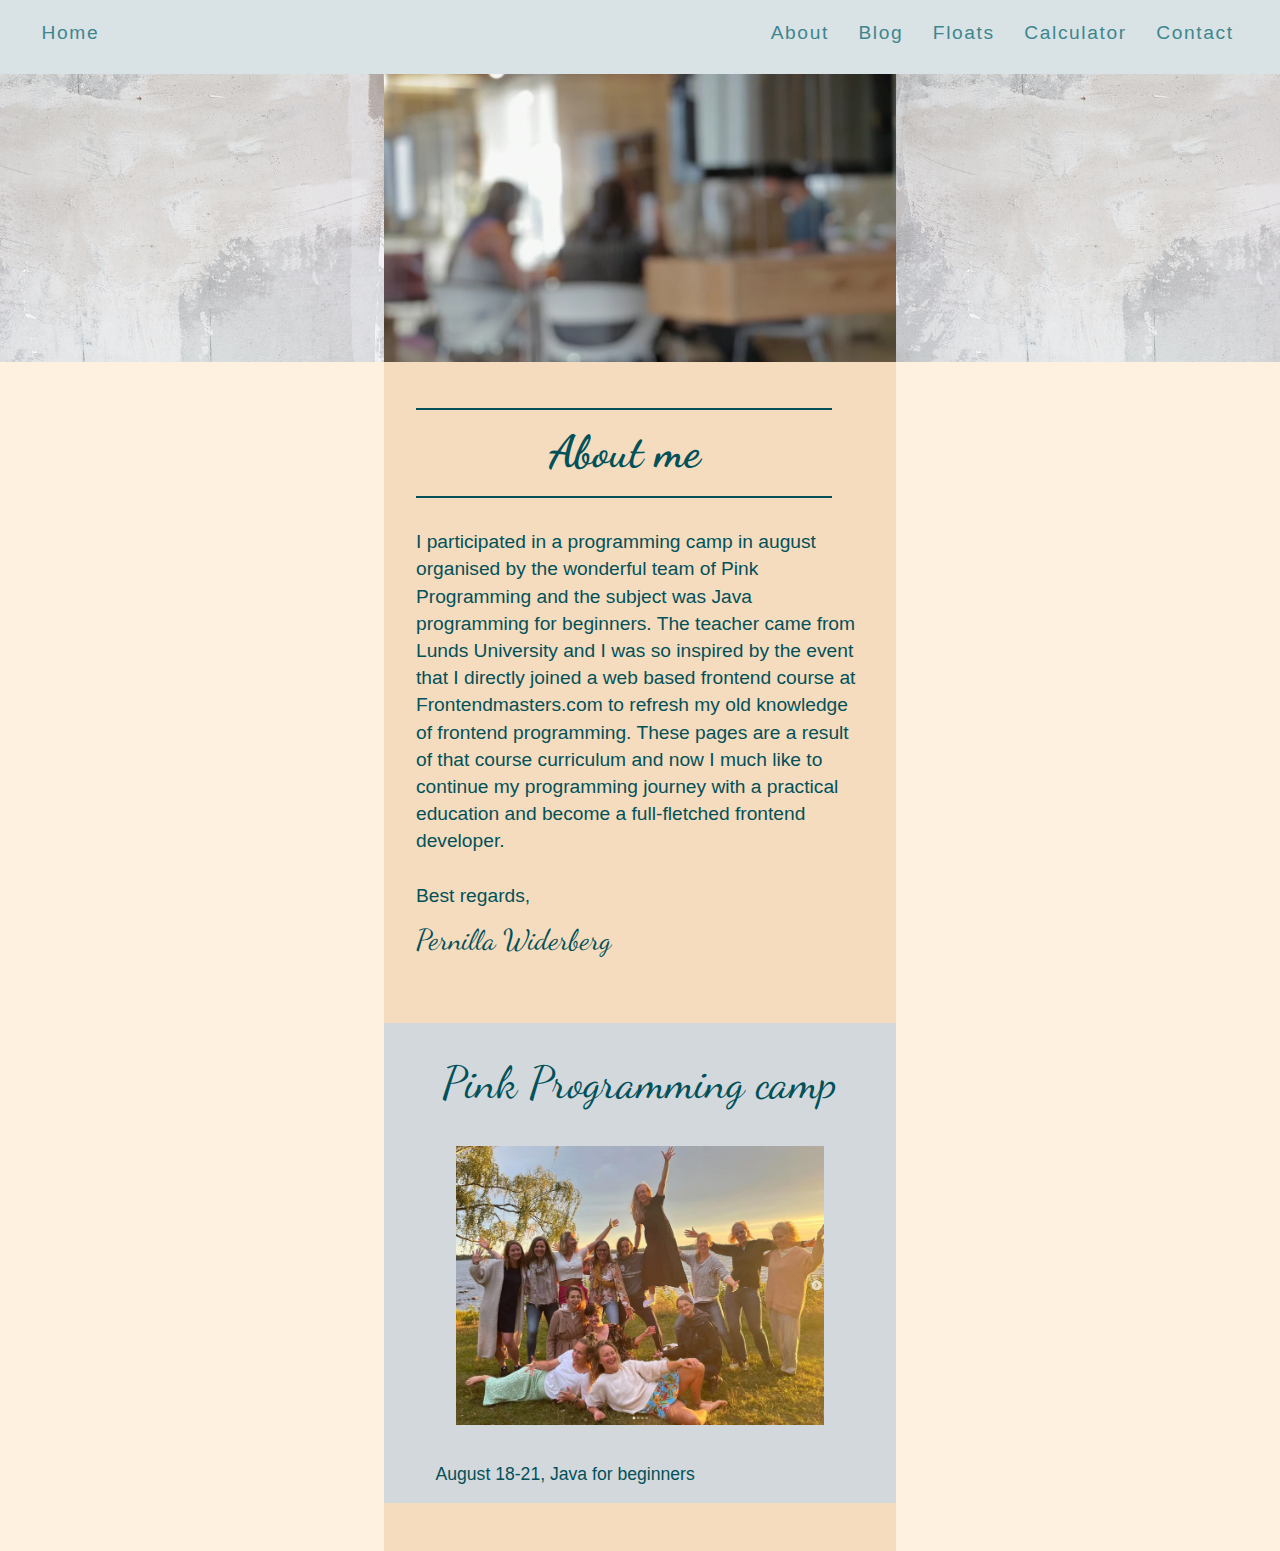
==== about/about.html @ 6d9025db "Add files via upload" ====
<!DOCTYPE html>
<html lang="en">

<head>
    <meta charset="UTF-8">
    <meta http-equiv="X-UA-Compatible" content="IE=edge">
    <meta name="viewport" content="width=device-width, initial-scale=1.0">
    <title>Document</title>
    <link rel="preconnect" href="https://fonts.googleapis.com">
    <link rel="preconnect" href="https://fonts.gstatic.com" crossorigin>
    <link href="https://fonts.googleapis.com/css2?family=Dancing+Script:wght@400;500;600;700&display=swap"
        rel="stylesheet">
    <link href="../css/style.css" rel="stylesheet">
    <link href="../floats/css/floats.css" rel="stylesheet">
</head>

<body>
    <nav>
        <ul class="homie">
            <li><a href="../index.html">Home</a></li>
        </ul>
        <ul class="menu">
            <li><a href="#">About</a></li>
            <li><a href="../blog/blog.html">Blog</a></li>
            <li><a href="../floats/floats.html">Floats</a></li>
            <li><a href="../calculator/calculator.html">Calculator</a></li>
            <li><a href="../forms/forms.html">Contact</a></li>
        </ul>
    </nav>
    <div class="header">
        <img class="left" src="../images/lamiko.png" alt="Pink Programming" tite="Pink Programming">
        <video autoplay muted loop id="minVideo">
            <source src="../images/coffebreak.mp4" type="video/mp4">
        </video>
    <!-- <img src="../images/coffebreak.mp4" alt="Pink Programming" title="Pink Programming"> -->
        <img class="right" src="../images/lamiko.png" alt="Pink Programming" title="Pink Programming">
    </div>

    <div class="container">
        <article class="floatPics">
            <h1>About me</h1>
            <p>I participated in a programming camp in august organised by the wonderful team of Pink Programming and
                the subject was Java programming for beginners. The teacher came from Lunds University and I was so inspired by the event that I directly joined a
                web based frontend course at Frontendmasters.com to refresh my old knowledge of frontend programming.
                These pages are a result of that course curriculum and now I much like to continue my programming
                journey with a practical education and become a full-fletched frontend developer. </p>
            <p>Best regards, <br>
            <pre
                style="font-family: 'Dancing Script', cursive; font-size: 1.8rem; margin-top:-0.5rem; padding-top: 0;">Pernilla Widerberg</pre>
            </p>
            <aside>
                <blockquote>
                    <p>Pink Programming camp</p>
                    <p><img class="pink" src="../images/pinkprogramming01.png" alt="Pink programming"
                            title="Pink Programming"></p>
                    <cite>August 18-21, Java for beginners</cite>
                </blockquote>
            </aside>

        </article>
    </div>
</body>

</html>
---- css/style.css ----
html {
    /* for using rem values */
    font-size: 100%;
}
body {
    font-family: 'Segoe UI', Tahoma, Geneva, Verdana, sans-serif;
    font-family: 'Gill Sans', 'Gill Sans MT', Calibri, 'Trebuchet MS', sans-serif;
    /* defaut value usually 16px */
    /* for using em values */
    /* font-size: 100%; */
    padding: 0;
    margin: 0;
    font-size: 1.1rem;
    line-height: 1.6rem;
    background-color: #C2EDF2;
    background-color: #BFE5F5;   
    background-color: #D9E2E5; 
    color: #025159;
    border: 0px solid red;
}
p {
    padding-bottom: 0.5rem;
    line-height: 140%;
}
h1,
h2,
h3,
h4 {
    color: #025159;
    line-height: 2.6rem;
    line-height: 120%;
}
h1 {
    font-family: 'Dancing Script', cursive;
    font-size: 3.4rem;
    padding-bottom: 1.2rem;
    padding: 1rem 0; 
    margin-left: 0rem;
    margin-right: 2rem;
    text-align: center; 
    border-top: 2px solid #025159; 
    border-bottom: 2px solid #025159;  
}
h3 {
    font-size: 1.3rem;
    padding-top: 0.5rem;
    text-transform: uppercase;
    text-decoration-style: dotted;
    text-decoration-color: red;
    text-decoration-thickness: 5px;
 }
q {
    font-style: italic;
}
a,
a:link {
    background-color:#7AB8BF;
    background-color: #DAE2E5;
    background-color: #F5DCBF;
    color:#025159;
    font-size: 1.2rem;
    text-decoration: none;
    font-style: normal;
    padding: 0rem 0.5rem;
    display: inline-block;
}
/* 
a:visited {
    color: #C2EDF2;
    color:#025159;
    background-color: #93C0C5;
}
*/
a:hover {
    background-color: #3e868e;
    background-color: #025159;
    color: #DAE2E5;
}
/* ------------------------------ */
/* NAVIGATION */
nav {
    border: 0px solid red;
    margin: 0 0rem 1rem;
    padding: 0 2rem 0.1rem;
    font-size: 0.9rem;
    letter-spacing: 0.1rem;
    background-color:#C2EDF2;
    background-color: #BFE5F5;
    background-color: #DAE2E5;
    background-color: #D9E2E5;
}
ul.homie {
    display: inline-block;
    float: left;
}
ul.menu {
    display: inline-block;
    float: right;
}
  nav ul {
    list-style-type: none;
    margin: 0 0;
    padding: 0;
    border: 0px dotted blue;
  }
  nav li {
    margin-bottom: 0.5rem;
    margin-right: 0.3rem;
    font-size: 1rem;
    text-align: center;
    display: inline-block;
  
  }
  nav a, 
  nav a:link,
  nav a:visited {
    color:#3e868e;
    background-color:#C2EDF2;
    background-color: #BFE5F5;
    background-color: #D9E2E5;
    border-top: 4px solid #C2EDF2;
    border-top: 4px solid #D9E2E5;
    text-decoration: none;
    display: block;
    padding: 1rem 0.6rem 0.2rem;
  }
  nav a:hover {
    background-color:#D9E2E5;
    border-top: 4px solid #025159;
    color:#025159;

  }
  nav:after {
    content: "";
    display: table;
    clear: both;
  }
/* ------------------------ */
div.header {
    height: 28vw;
    width: 100%;
    padding: 0 0 0rem;;
    margin: 0 auto;
    display: flex;
    flex-flow: row nowrap;
    justify-content: center;
    border: 0px solid red;
}
div.header img {
    float: left;
    height: 28vw; 
    margin: 0;
}
.imgHeader1 {
}
.imgHeader2 {
}
.imgHeader3 {
}

/* -----------------------  */
.container {
    margin: 0 auto;
    padding: 0;
    width: 100%;
    border: 0px solid blue;
    display: flex;
    flex-flow: row nowrap;
    justify-content:left;
    background-color: #F9DCB0;
    background-color: #C2EDF2;
    background-color: #DDD4CB;
    background-color: #FFF1E0;
}
.leftCol {
    border: 0px solid red;
    padding: 0 1rem 0 2rem;
    margin: 0 1rem 0 0;
    flex-basis: 52%;
}
.rightCol {
    flex-basis: 33%;
    border: 0px solid yellow;
    padding: 2rem 2.5rem 1rem;
    background-color: #C2EDF2;
    background-color: #C6BDB5;
    background-color: #A88F72;
    background-color: #6293A8;
    background-color: #F5DCBF;
}
/* -----------------------  */
blockquote {
    background-color: #A67458;
    background-color: #025159;
    background-color: #7AB8BF;
    background-color: #F5DCBF;
    background-color: #D3D8DC;
    background-color: #9EBCBF;
    background-color: #D9E2E4;
    display: block;
    margin: 0 auto;
    width: 30vw;
    padding: 1.8rem 2rem;
    border-radius: 20pt 40pt 20pt 40pt;
}
cite {
    color: #836E59;
    color: #025159;
}
blockquote p {
    padding-bottom: 0.5rem;
    padding-top: 0;
    margin-top: 0;
    margin-bottom: 0;
}
blockquote p.citation {
    text-align: center;
    font-size: 1.4rem;
    font-weight: bold;
    line-height: 2rem;
    color: #025159;
    padding: 0.4rem 0 1.2rem;
}
/* ---------------- */
footer {
    background-color: #6293A8;
    background-color: #836E59;
    background-color: #9EBCBF;
    background-color: #D9E2E4;
    padding: 1.2rem 2rem 3rem;
    margin: 0;
    font-size: 1.1rem;
}
footer a,
footer a:link {
    padding: 0.2rem 0.5rem;
    text-decoration: none;
    font-size: 1.1rem;
    font-style: normal;
    margin: 0 .2rem;
    background-color: #D9E2E5;
    background-color: #F5DCBF;
    background-color: #025159;
    color: #DAE2E5;
}

footer a:hover {
    background-color: #D9E2E5;
    background-color:#7AB8BF;
    background-color: #DAE2E5;
    background-color: #F5DCBF;
    background-color: #6293A8;
    background-color: #467478;
    color: #025159;
    color: #DAE2E5;
}
footer p {
    /* color: #C2EDF2;
    color: #FFF1E0; */
    padding-bottom: 0.5rem;
    padding-top: 0;
    margin-top: 0;
    margin-bottom: 0;
}
footer p.citation {
    font-family: 'Times New Roman', Times, serif;
    font-size: 1.4rem;
    font-style: italic;
    line-height: 1.8rem;
    padding: 0.8rem 0 1.2rem;
}
footer cite {
    color: #FFF1E0;
    color: #025159;
}
/* ------------------------ */
.rightCol blockquote {
    background-color: #A67458;
    background-color: #025159;
    background-color: #3e868e;
    background-color: #A88F72;
    background-color: #6293A8;
    background-color: #F5DCBF;
    padding: 0.5rem 1.2rem 0;
    margin: 0;
    border: 0px solid red;
}
.rightCol cite {
    color: #C2EDF2;
}
.rightCol blockquote p {
    padding-bottom: 0.5rem;
    padding-top: 0;
    margin-top: 0;
    margin-bottom: 0;
}
.rightCol blockquote p.citation {
    font-family: 'Times New Roman', Times, serif;
    font-size: 1.2rem;
    font-style: italic;
    font-weight: normal;
    line-height: 1.7rem;
    color: #025159;
    padding: 0.8rem 0 1.2rem;
}
.rightCol p {
    font-size: 1.2rem;
    border: 0px solid red;
}

/* ------------------------ */
div.imgBox {
/*    border: 1px solid blue; */
    display: inline-block;
}
div.imgBox img {
    float: left;
    width: 31%
}
ol {
    padding-bottom: 0.5rem;
}

ol li {
    line-height: 1.8rem;
    color: #025159;
    color: #836E59;
}

ol li.listTxt {
    color: #025159;
}

.listTxt {
    color: #025159;
}

/* ------------------------ */
.effect7 {
    position: relative;
    -webkit-box-shadow: 0 1px 4px rgba(0, 0, 0, 0), 0 0 0px rgba(0, 0, 0, 0.1) inset;
    -moz-box-shadow: 0 1px 4px rgba(0, 0, 0, 0), 0 0 0px rgba(0, 0, 0, 0.1) inset;
    box-shadow: 0 1px 4px rgba(0, 0, 0, 0), 0 0 0px rgba(0, 0, 0, 0.1) inset;
  }
  
  .effect7:before,
  .effect7:after {
    content: "";
    position: absolute;
    z-index: -1;
    -webkit-box-shadow: 0 0 20px rgba(0, 0, 0, 0.4);
    -moz-box-shadow: 0 0 20px rgba(0, 0, 0, 0.4);
    box-shadow: 0 0 20px rgba(0, 0, 0, 0.4);
    top: 0;
    bottom: 0;
    left: 10px;
    right: 10px;
    -moz-border-radius: 100px / 10px;
    border-radius: 100px / 10px;
  }
  
  .effect7:after {
    right: 10px;
    left: auto;
    -webkit-transform: skew(8deg) rotate(3deg);
    -moz-transform: skew(8deg) rotate(3deg);
    -ms-transform: skew(8deg) rotate(3deg);
    -o-transform: skew(8deg) rotate(3deg);
    transform: skew(8deg) rotate(3deg);
  }
  
  /* ---------------------------- */
  .effect1 {
    -webkit-box-shadow: 0 10px 6px -6px #777;
    -moz-box-shadow: 0 10px 6px -6px #777;
    box-shadow: 0 10px 6px -6px #777;
  }
  
  /* ---------------------------- */
  .effect8 {
    position: relative;
    -webkit-box-shadow: 0 1px 4px rgba(0, 0, 0, 0.3), 0 0 40px rgba(0, 0, 0, 0.1) inset;
    -moz-box-shadow: 0 1px 4px rgba(0, 0, 0, 0.3), 0 0 40px rgba(0, 0, 0, 0.1) inset;
    box-shadow: 0 1px 4px rgba(0, 0, 0, 0.3), 0 0 40px rgba(0, 0, 0, 0.1) inset;
  }
  
  .effect8:before,
  .effect8:after {
    content: "";
    position: absolute;
    z-index: -1;
    -webkit-box-shadow: 0 0 20px rgba(0, 0, 0, 0.8);
    -moz-box-shadow: 0 0 20px rgba(0, 0, 0, 0.8);
    box-shadow: 0 0 20px rgba(0, 0, 0, 0.8);
    top: 10px;
    bottom: 10px;
    left: 0;
    right: 0;
    -moz-border-radius: 100px / 10px;
    border-radius: 100px / 10px;
  }
  
  .effect8:after {
    right: 10px;
    left: auto;
    -webkit-transform: skew(8deg) rotate(3deg);
    -moz-transform: skew(8deg) rotate(3deg);
    -ms-transform: skew(8deg) rotate(3deg);
    -o-transform: skew(8deg) rotate(3deg);
    transform: skew(8deg) rotate(3deg);
  }
---- floats/css/floats.css ----
/*
html {
    box-sizing: border-box;
}
*, *:before, *:after {
    box-sizing: inherit;
}
*/
/*
#A88F72;
#FFF1E0;
#F5DCBF;
#6293A8;
#BFE5F5;
*/
body {
  /* background-color: #F5DCBF;
  background-color: white; */
  font-family: 'Gill Sans', 'Gill Sans MT', Calibri, 'Trebuchet MS', sans-serif;

}

article.floatPics {
  background-color: #FFF1E0;
  background-color: #FDF4E8;
  background-color: #F5DCBF;
  width: 28rem;
  border: 0px solid red;
  margin: 0 auto;
  padding: 1rem 2rem;
  height: 100%;
}

article.floatPics:after {
  content: "";
  display: table;
  clear: both;
}

article.floatPics h1,
article.floatPics h2,
article.floatPics h3 {
  color: #947E65;
}

article.floatPics h1 {
  font-family: 'Dancing Script', cursive;
  padding: 1rem 0;
  text-align: center;
  font-size: 2.8rem;
  border-top: 2px solid #025159;
  border-bottom: 2px solid #025159;
  color: #025159;
}

article.floatPics p {
  font-size: 1.2rem;
  color: #025159;
  line-height: 1.7rem;
  border: 0px solid red;
}

.floatPics .floatleft {
  float: left;
  margin: 0 2rem 2rem 0;
}

.floatPics .floatright {
  float: right;
  border: 0px solid blue;
  margin: 0 0 2rem 0.9rem;
  height: 200px;
}

.floatPics aside {
  background-color: #6293A8;
  background-color: #9EBCBF;
  background-color: #D3D8DC;
  padding: 1rem 1.8rem;
  margin: 2rem -2rem;
  /*  font-family: Georgia, 'Times New Roman', Times, serif; */

}
.floatPics blockquote {
  background-color: #6293a8;
  background-color: #7AB8BF;
  background-color: #9EBCBF;
  background-color: #D3D8DC;
  padding: 0;
  border: 0px solid red;
  border-radius: 0;
  width: 90%;
}

.floatPics blockquote p {
  font-family: 'Dancing Script', cursive;
  color: #BFE5F5;
  color: #025159;
  text-align: center;
  font-size: 2.8rem;
  line-height: 3.2rem;
  margin-bottom: 1.8rem;
  margin-top: 1.2rem;
}

.floatPics blockquote cite {
  color: #FFF1E0;
  color: #025159;
  display: block;
  font-style: normal;
  border: 0px solid red;
}
img.pink {
  width: 35vh;
  width: 90%;
  display:block;
  float: none;
  margin: 0 auto;
  border: 0px solid blue;
}
#minVideo {
  height: 288px;
}
div.header {
  h eight: 33vw;
  height: 288px;
  width: 100%;
  padding: 0 0 0rem;;
  margin: 0 auto;
  display: flex;
  flex-flow: row nowrap;
  justify-content: center;
  border: 0px solid red;
}
div.header img {
  float: left;
  height: 33vw; 
  height: 288px;
  margin: 0;
}
div.header img.left {
  width: 59vw;
}
div.header img.right {
  width: 59vw;
}
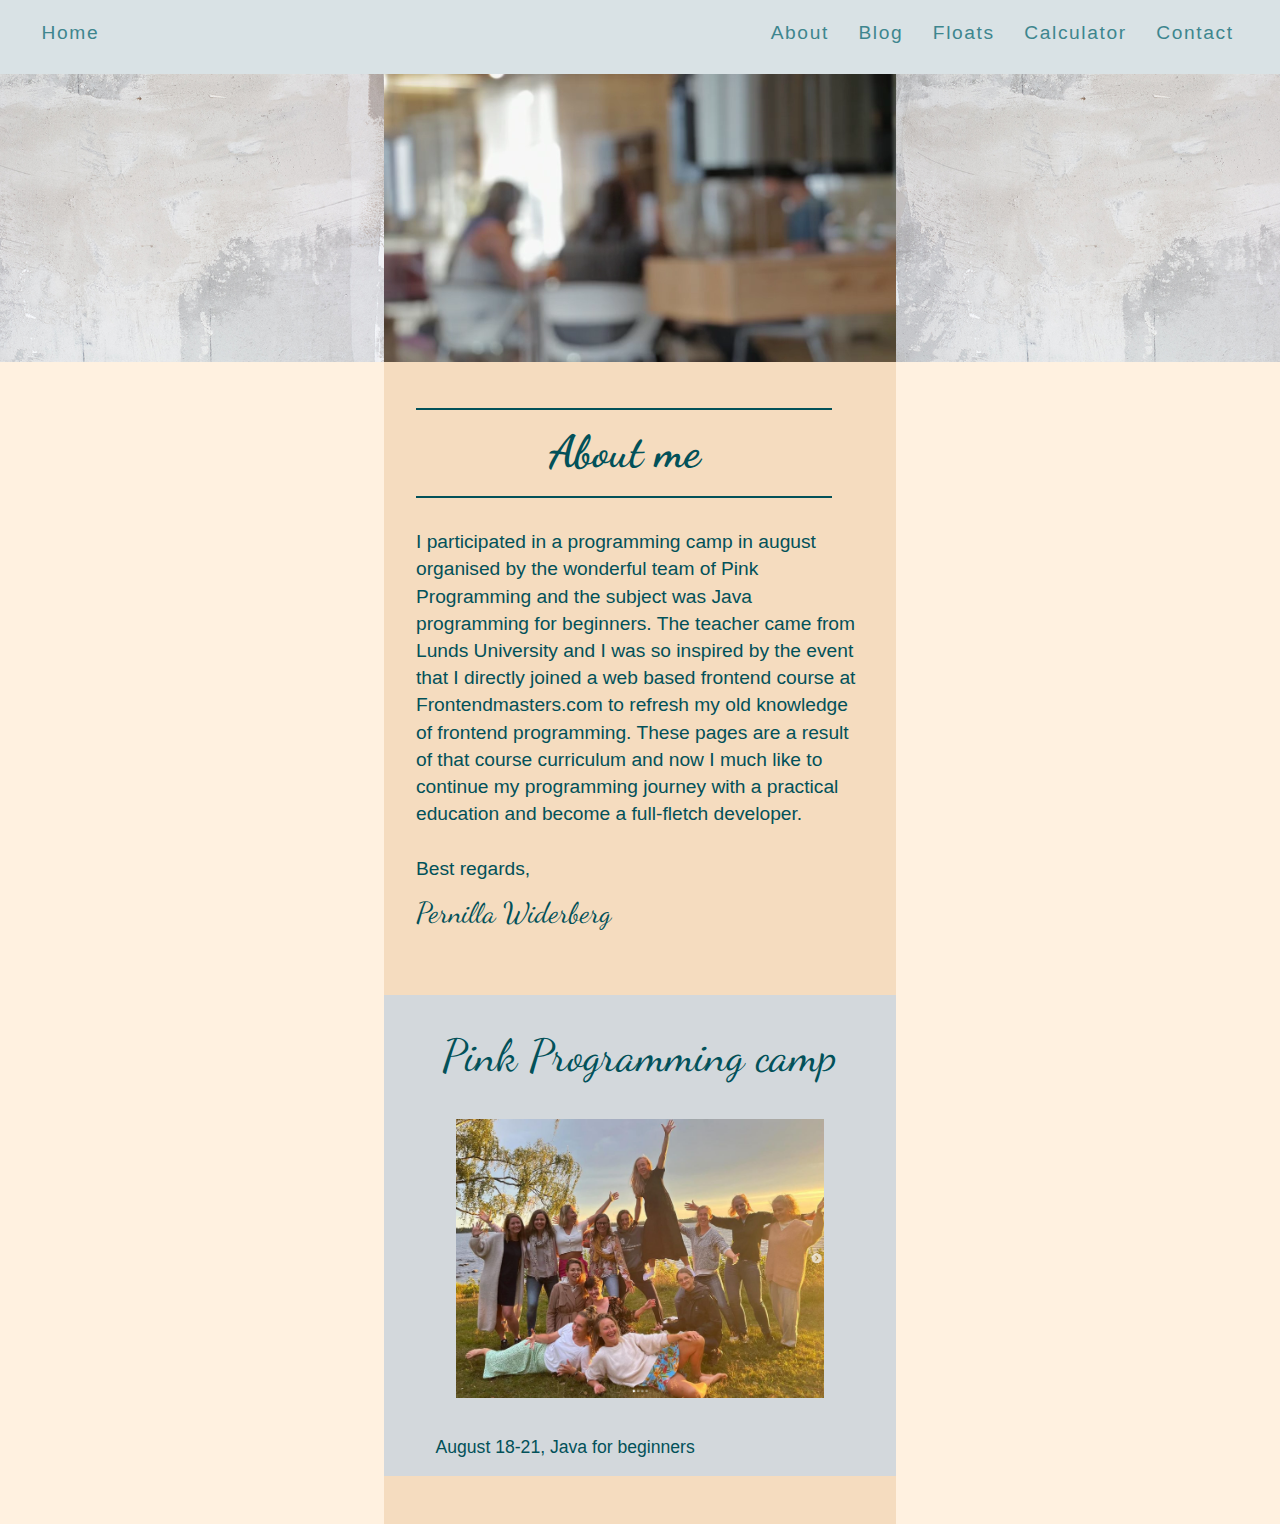
==== commit 6bd80ca1: "Update about.html" ====
--- a/about/about.html
+++ b/about/about.html
@@ -43,7 +43,7 @@
                 the subject was Java programming for beginners. The teacher came from Lunds University and I was so inspired by the event that I directly joined a
                 web based frontend course at Frontendmasters.com to refresh my old knowledge of frontend programming.
                 These pages are a result of that course curriculum and now I much like to continue my programming
-                journey with a practical education and become a full-fletched frontend developer. </p>
+                journey with a practical education and become a full-fletch developer. </p>
             <p>Best regards, <br>
             <pre
                 style="font-family: 'Dancing Script', cursive; font-size: 1.8rem; margin-top:-0.5rem; padding-top: 0;">Pernilla Widerberg</pre>
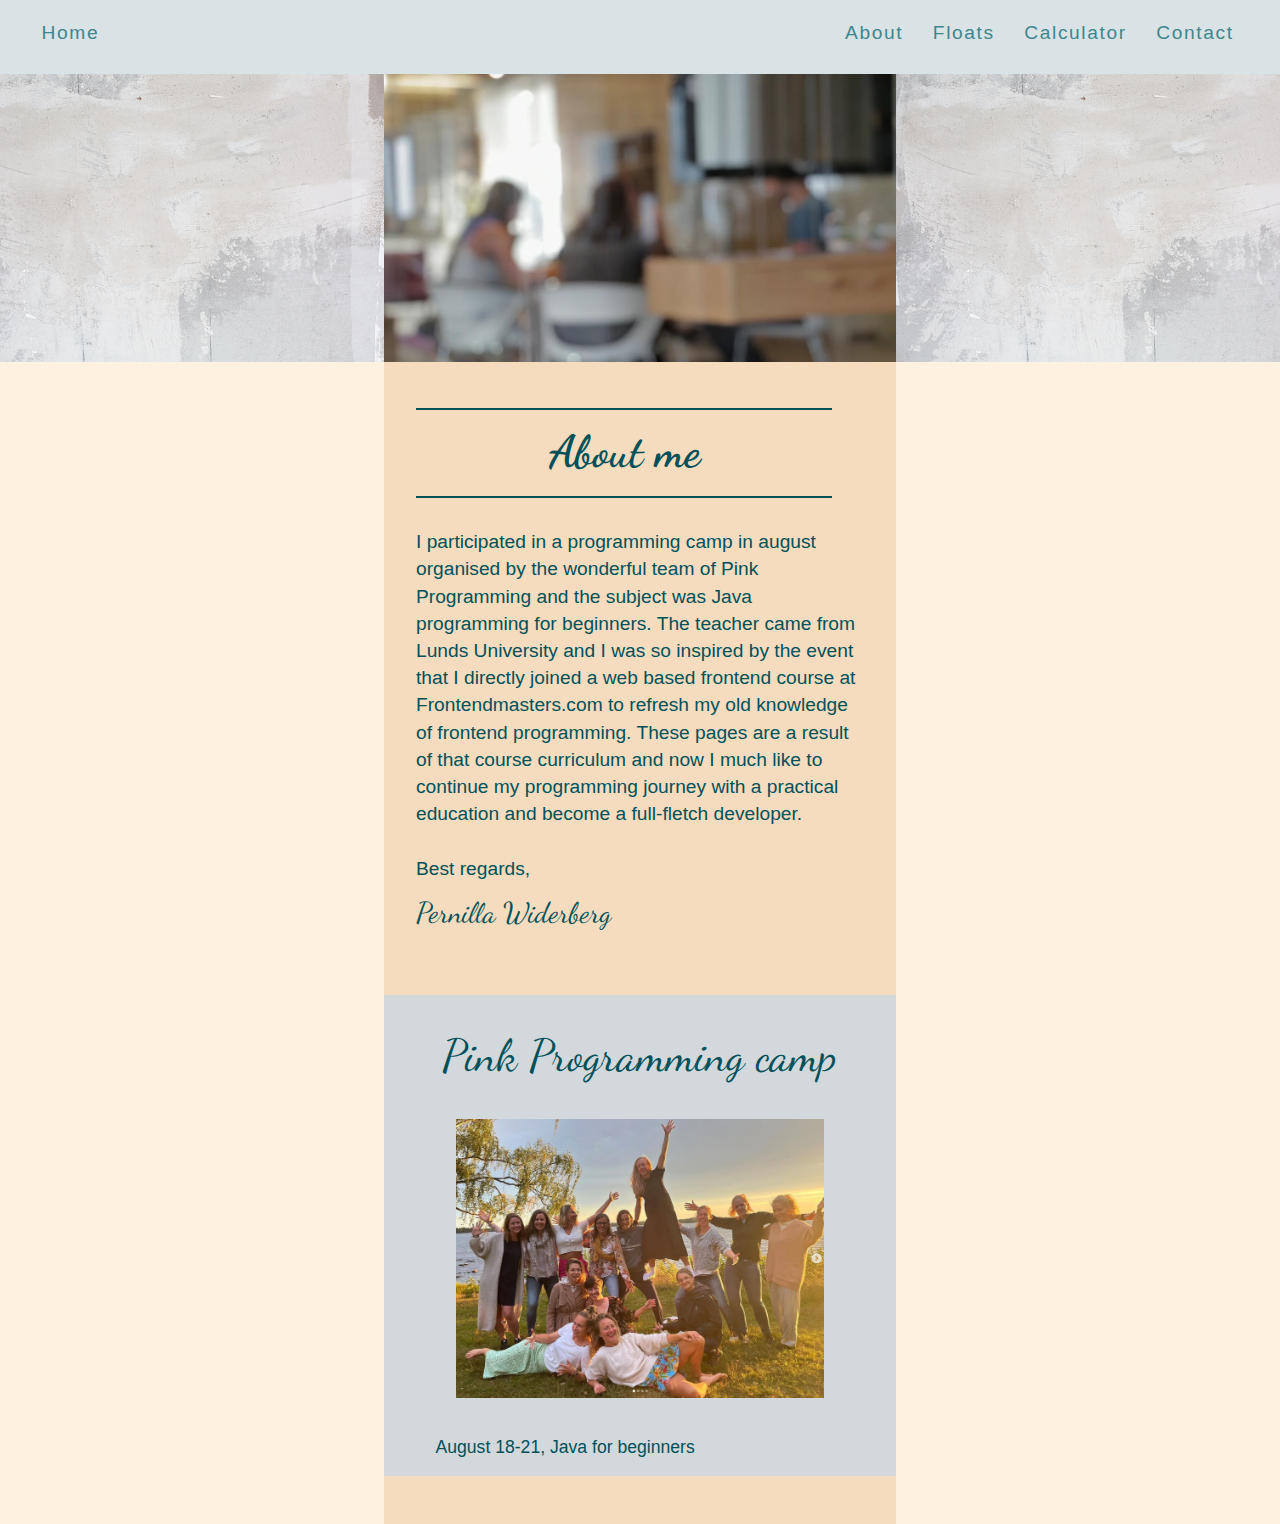
==== commit 5554abf8: "Removed page "Blog" from site and menu" ====
--- a/about/about.html
+++ b/about/about.html
@@ -12,6 +12,7 @@
         rel="stylesheet">
     <link href="../css/style.css" rel="stylesheet">
     <link href="../floats/css/floats.css" rel="stylesheet">
+    <link href="css/about.css" rel="stylesheet">
 </head>
 
 <body>
@@ -21,7 +22,7 @@
         </ul>
         <ul class="menu">
             <li><a href="#">About</a></li>
-            <li><a href="../blog/blog.html">Blog</a></li>
+            <!-- <li><a href="../blog/blog.html">Blog</a></li> -->
             <li><a href="../floats/floats.html">Floats</a></li>
             <li><a href="../calculator/calculator.html">Calculator</a></li>
             <li><a href="../forms/forms.html">Contact</a></li>
--- a/css/style.css
+++ b/css/style.css
@@ -2,6 +2,7 @@
     /* for using rem values */
     font-size: 100%;
 }
+
 body {
     font-family: 'Segoe UI', Tahoma, Geneva, Verdana, sans-serif;
     font-family: 'Gill Sans', 'Gill Sans MT', Calibri, 'Trebuchet MS', sans-serif;
@@ -13,15 +14,17 @@
     font-size: 1.1rem;
     line-height: 1.6rem;
     background-color: #C2EDF2;
-    background-color: #BFE5F5;   
-    background-color: #D9E2E5; 
+    background-color: #BFE5F5;
+    background-color: #D9E2E5;
     color: #025159;
     border: 0px solid red;
 }
+
 p {
     padding-bottom: 0.5rem;
     line-height: 140%;
 }
+
 h1,
 h2,
 h3,
@@ -30,17 +33,19 @@
     line-height: 2.6rem;
     line-height: 120%;
 }
+
 h1 {
     font-family: 'Dancing Script', cursive;
     font-size: 3.4rem;
     padding-bottom: 1.2rem;
-    padding: 1rem 0; 
+    padding: 1rem 0;
     margin-left: 0rem;
     margin-right: 2rem;
-    text-align: center; 
-    border-top: 2px solid #025159; 
-    border-bottom: 2px solid #025159;  
-}
+    text-align: center;
+    border-top: 2px solid #025159;
+    border-bottom: 2px solid #025159;
+}
+
 h3 {
     font-size: 1.3rem;
     padding-top: 0.5rem;
@@ -48,22 +53,25 @@
     text-decoration-style: dotted;
     text-decoration-color: red;
     text-decoration-thickness: 5px;
- }
+}
+
 q {
     font-style: italic;
 }
+
 a,
 a:link {
-    background-color:#7AB8BF;
+    background-color: #7AB8BF;
     background-color: #DAE2E5;
     background-color: #F5DCBF;
-    color:#025159;
+    color: #025159;
     font-size: 1.2rem;
     text-decoration: none;
     font-style: normal;
     padding: 0rem 0.5rem;
     display: inline-block;
 }
+
 /* 
 a:visited {
     color: #C2EDF2;
@@ -76,6 +84,7 @@
     background-color: #025159;
     color: #DAE2E5;
 }
+
 /* ------------------------------ */
 /* NAVIGATION */
 nav {
@@ -84,38 +93,42 @@
     padding: 0 2rem 0.1rem;
     font-size: 0.9rem;
     letter-spacing: 0.1rem;
-    background-color:#C2EDF2;
+    background-color: #C2EDF2;
     background-color: #BFE5F5;
     background-color: #DAE2E5;
     background-color: #D9E2E5;
 }
+
 ul.homie {
-    display: inline-block;
+    display: block;
     float: left;
 }
+
 ul.menu {
-    display: inline-block;
+    display: block;
     float: right;
 }
-  nav ul {
+
+nav ul {
     list-style-type: none;
     margin: 0 0;
     padding: 0;
     border: 0px dotted blue;
-  }
-  nav li {
+}
+
+nav li {
     margin-bottom: 0.5rem;
     margin-right: 0.3rem;
     font-size: 1rem;
     text-align: center;
     display: inline-block;
-  
-  }
-  nav a, 
-  nav a:link,
-  nav a:visited {
-    color:#3e868e;
-    background-color:#C2EDF2;
+}
+
+nav a,
+nav a:link,
+nav a:visited {
+    color: #3e868e;
+    background-color: #C2EDF2;
     background-color: #BFE5F5;
     background-color: #D9E2E5;
     border-top: 4px solid #C2EDF2;
@@ -123,39 +136,66 @@
     text-decoration: none;
     display: block;
     padding: 1rem 0.6rem 0.2rem;
-  }
-  nav a:hover {
-    background-color:#D9E2E5;
+}
+
+nav a:hover {
+    background-color: #D9E2E5;
     border-top: 4px solid #025159;
-    color:#025159;
-
-  }
-  nav:after {
+    color: #025159;
+
+}
+
+nav:after {
     content: "";
     display: table;
     clear: both;
-  }
+}
+
+@media screen and (max-width: 576px) {}
+
+@media screen and (max-width: 992px) {
+    nav {
+        margin: 0 0rem 0rem;
+        padding: 0 1rem 0.1rem;
+        font-size: 0.9rem;
+        letter-spacing: 0rem;
+        display: flex;
+        flex-direction: row nowrap;
+    }
+
+    nav a,
+    nav a:link,
+    nav a:visited {
+        padding: 0.3rem 0.6rem 0.2rem;
+    }
+
+    ul.homie {
+        flex-basis: 80px;
+    }
+
+    ul.menu {
+        flex-basis: 80%;
+    }
+
+}
+
 /* ------------------------ */
 div.header {
     height: 28vw;
     width: 100%;
-    padding: 0 0 0rem;;
+    padding: 0 0 0rem;
+    ;
     margin: 0 auto;
     display: flex;
     flex-flow: row nowrap;
     justify-content: center;
     border: 0px solid red;
 }
+
 div.header img {
     float: left;
-    height: 28vw; 
+    height: 28vw;
     margin: 0;
-}
-.imgHeader1 {
-}
-.imgHeader2 {
-}
-.imgHeader3 {
 }
 
 /* -----------------------  */
@@ -166,18 +206,20 @@
     border: 0px solid blue;
     display: flex;
     flex-flow: row nowrap;
-    justify-content:left;
+    justify-content: left;
     background-color: #F9DCB0;
     background-color: #C2EDF2;
     background-color: #DDD4CB;
     background-color: #FFF1E0;
 }
+
 .leftCol {
     border: 0px solid red;
     padding: 0 1rem 0 2rem;
     margin: 0 1rem 0 0;
     flex-basis: 52%;
 }
+
 .rightCol {
     flex-basis: 33%;
     border: 0px solid yellow;
@@ -188,6 +230,7 @@
     background-color: #6293A8;
     background-color: #F5DCBF;
 }
+
 /* -----------------------  */
 blockquote {
     background-color: #A67458;
@@ -203,16 +246,19 @@
     padding: 1.8rem 2rem;
     border-radius: 20pt 40pt 20pt 40pt;
 }
+
 cite {
     color: #836E59;
     color: #025159;
 }
+
 blockquote p {
     padding-bottom: 0.5rem;
     padding-top: 0;
     margin-top: 0;
     margin-bottom: 0;
 }
+
 blockquote p.citation {
     text-align: center;
     font-size: 1.4rem;
@@ -221,6 +267,7 @@
     color: #025159;
     padding: 0.4rem 0 1.2rem;
 }
+
 /* ---------------- */
 footer {
     background-color: #6293A8;
@@ -231,6 +278,7 @@
     margin: 0;
     font-size: 1.1rem;
 }
+
 footer a,
 footer a:link {
     padding: 0.2rem 0.5rem;
@@ -246,7 +294,7 @@
 
 footer a:hover {
     background-color: #D9E2E5;
-    background-color:#7AB8BF;
+    background-color: #7AB8BF;
     background-color: #DAE2E5;
     background-color: #F5DCBF;
     background-color: #6293A8;
@@ -254,6 +302,7 @@
     color: #025159;
     color: #DAE2E5;
 }
+
 footer p {
     /* color: #C2EDF2;
     color: #FFF1E0; */
@@ -262,6 +311,7 @@
     margin-top: 0;
     margin-bottom: 0;
 }
+
 footer p.citation {
     font-family: 'Times New Roman', Times, serif;
     font-size: 1.4rem;
@@ -269,10 +319,12 @@
     line-height: 1.8rem;
     padding: 0.8rem 0 1.2rem;
 }
+
 footer cite {
     color: #FFF1E0;
     color: #025159;
 }
+
 /* ------------------------ */
 .rightCol blockquote {
     background-color: #A67458;
@@ -285,15 +337,18 @@
     margin: 0;
     border: 0px solid red;
 }
+
 .rightCol cite {
     color: #C2EDF2;
 }
+
 .rightCol blockquote p {
     padding-bottom: 0.5rem;
     padding-top: 0;
     margin-top: 0;
     margin-bottom: 0;
 }
+
 .rightCol blockquote p.citation {
     font-family: 'Times New Roman', Times, serif;
     font-size: 1.2rem;
@@ -303,6 +358,7 @@
     color: #025159;
     padding: 0.8rem 0 1.2rem;
 }
+
 .rightCol p {
     font-size: 1.2rem;
     border: 0px solid red;
@@ -310,13 +366,15 @@
 
 /* ------------------------ */
 div.imgBox {
-/*    border: 1px solid blue; */
+    /*    border: 1px solid blue; */
     display: inline-block;
 }
+
 div.imgBox img {
     float: left;
     width: 31%
 }
+
 ol {
     padding-bottom: 0.5rem;
 }
@@ -333,6 +391,40 @@
 
 .listTxt {
     color: #025159;
+}
+
+@media screen and (max-width: 992px) {
+    .container {
+        display: block;
+    }
+
+    .leftCol {
+        margin: 0;
+        padding-left: 1.5rem;
+        padding-right: 1.5rem
+    }
+
+    h1 {
+        margin-left: -2rem;
+        margin-right: -2rem;
+        margin-top: 0;
+        font-size: 2.8rem;
+
+    }
+
+    .leftCol blockquote {
+        width: 60%;
+    }
+
+    .rightCol blockquote {
+        width: 100%;
+        border-radius: 0;
+        padding: 0;
+    }
+
+    .rightCol blockquote p.citation {
+        padding: 0 2rem 0 1rem;
+    }
 }
 
 /* ------------------------ */
@@ -341,10 +433,10 @@
     -webkit-box-shadow: 0 1px 4px rgba(0, 0, 0, 0), 0 0 0px rgba(0, 0, 0, 0.1) inset;
     -moz-box-shadow: 0 1px 4px rgba(0, 0, 0, 0), 0 0 0px rgba(0, 0, 0, 0.1) inset;
     box-shadow: 0 1px 4px rgba(0, 0, 0, 0), 0 0 0px rgba(0, 0, 0, 0.1) inset;
-  }
-  
-  .effect7:before,
-  .effect7:after {
+}
+
+.effect7:before,
+.effect7:after {
     content: "";
     position: absolute;
     z-index: -1;
@@ -357,9 +449,9 @@
     right: 10px;
     -moz-border-radius: 100px / 10px;
     border-radius: 100px / 10px;
-  }
-  
-  .effect7:after {
+}
+
+.effect7:after {
     right: 10px;
     left: auto;
     -webkit-transform: skew(8deg) rotate(3deg);
@@ -367,25 +459,25 @@
     -ms-transform: skew(8deg) rotate(3deg);
     -o-transform: skew(8deg) rotate(3deg);
     transform: skew(8deg) rotate(3deg);
-  }
-  
-  /* ---------------------------- */
-  .effect1 {
+}
+
+/* ---------------------------- */
+.effect1 {
     -webkit-box-shadow: 0 10px 6px -6px #777;
     -moz-box-shadow: 0 10px 6px -6px #777;
     box-shadow: 0 10px 6px -6px #777;
-  }
-  
-  /* ---------------------------- */
-  .effect8 {
+}
+
+/* ---------------------------- */
+.effect8 {
     position: relative;
     -webkit-box-shadow: 0 1px 4px rgba(0, 0, 0, 0.3), 0 0 40px rgba(0, 0, 0, 0.1) inset;
     -moz-box-shadow: 0 1px 4px rgba(0, 0, 0, 0.3), 0 0 40px rgba(0, 0, 0, 0.1) inset;
     box-shadow: 0 1px 4px rgba(0, 0, 0, 0.3), 0 0 40px rgba(0, 0, 0, 0.1) inset;
-  }
-  
-  .effect8:before,
-  .effect8:after {
+}
+
+.effect8:before,
+.effect8:after {
     content: "";
     position: absolute;
     z-index: -1;
@@ -398,9 +490,9 @@
     right: 0;
     -moz-border-radius: 100px / 10px;
     border-radius: 100px / 10px;
-  }
-  
-  .effect8:after {
+}
+
+.effect8:after {
     right: 10px;
     left: auto;
     -webkit-transform: skew(8deg) rotate(3deg);
@@ -408,4 +500,4 @@
     -ms-transform: skew(8deg) rotate(3deg);
     -o-transform: skew(8deg) rotate(3deg);
     transform: skew(8deg) rotate(3deg);
-  }+}--- a/floats/css/floats.css
+++ b/floats/css/floats.css
@@ -122,7 +122,6 @@
   height: 288px;
 }
 div.header {
-  h eight: 33vw;
   height: 288px;
   width: 100%;
   padding: 0 0 0rem;;
@@ -144,3 +143,20 @@
 div.header img.right {
   width: 59vw;
 }
+@media screen and (max-width: 992px) {
+  article.floatPics {
+      margin-top: 0;
+      padding-top: 0;
+      width: auto;
+  }
+  h1 {
+      margin-left: -2rem;
+      margin-right: -2rem;
+  }
+  .floatPics .floatleft {
+    width: 40vw;
+  }
+  .floatPics .floatright {
+    height: 40vw;
+  }
+}--- a/about/css/about.css
+++ b/about/css/about.css
@@ -0,0 +1,11 @@
+@media screen and (max-width: 992px) {
+        article.floatPics {
+            margin-top: 0;
+            padding-top: 0;
+            width: auto;
+        }
+        h1 {
+            margin-left: -2rem;
+            margin-right: -2rem;
+        }
+    }